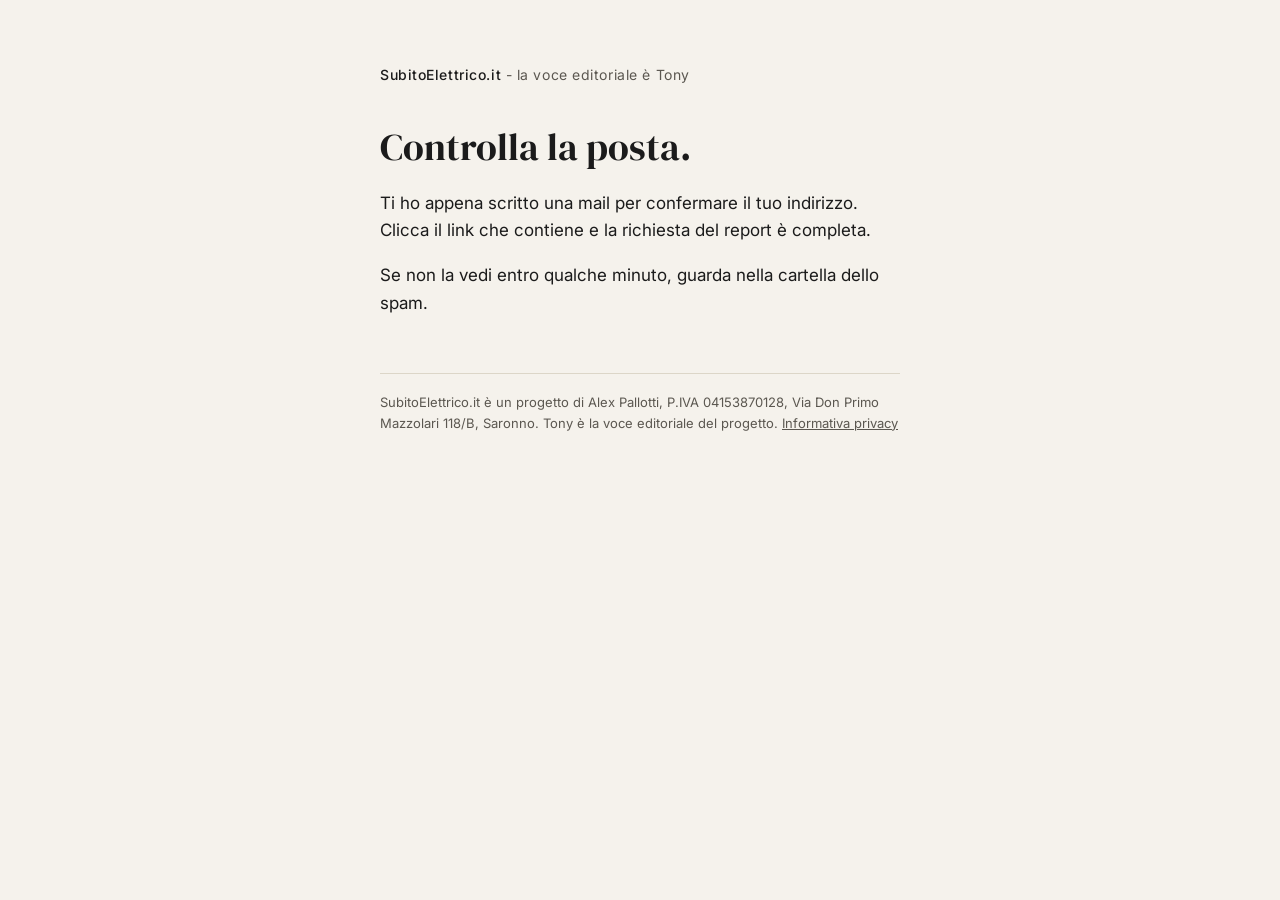
==== confermato/index.html @ 879c9995 "Flusso consenso via modulo Brevo: grazie con link al modulo, pagine confermato e iscrizione-conferma" ====
<!doctype html>
<html lang="it">
<head>
<meta charset="utf-8">
<meta name="viewport" content="width=device-width, initial-scale=1">
<meta name="robots" content="noindex, nofollow">
<title>Controlla la posta | SubitoElettrico.it</title>
<link rel="preconnect" href="https://fonts.googleapis.com">
<link rel="preconnect" href="https://fonts.gstatic.com" crossorigin>
<link href="https://fonts.googleapis.com/css2?family=DM+Serif+Display&family=Inter:wght@400;500&display=swap" rel="stylesheet">
<style>
  :root { --bg:#F5F2EC; --ink:#1B1B1B; --accent:#D76A03; --muted:#5b5750; --line:#dcd6c8; }
  * { box-sizing: border-box; }
  html, body { margin:0; background:var(--bg); color:var(--ink); }
  body { font-family:'Inter',system-ui,sans-serif; font-size:17px; line-height:1.6; }
  main { max-width:560px; margin:0 auto; padding:64px 20px 48px; }
  .brand { font-size:14px; letter-spacing:.04em; color:var(--muted); margin-bottom:40px; }
  .brand b { font-weight:500; color:var(--ink); }
  h1 { font-family:'DM Serif Display',Georgia,serif; font-weight:400; font-size:38px; line-height:1.15; margin:0 0 20px; }
  p { margin:0 0 18px; }
  footer { margin-top:56px; padding-top:18px; border-top:1px solid var(--line); font-size:13px; color:var(--muted); }
  footer a { color:var(--muted); }
</style>
</head>
<body>
<main>
  <div class="brand"><b>SubitoElettrico.it</b> - la voce editoriale è Tony</div>
  <h1>Controlla la posta.</h1>
  <p>Ti ho appena scritto una mail per confermare il tuo indirizzo. Clicca il link che contiene e la richiesta del report è completa.</p>
  <p>Se non la vedi entro qualche minuto, guarda nella cartella dello spam.</p>
  <footer>
    SubitoElettrico.it è un progetto di Alex Pallotti, P.IVA 04153870128, Via Don Primo Mazzolari 118/B, Saronno. Tony è la voce editoriale del progetto.
    <a href="/privacy/">Informativa privacy</a>
  </footer>
</main>
</body>
</html>
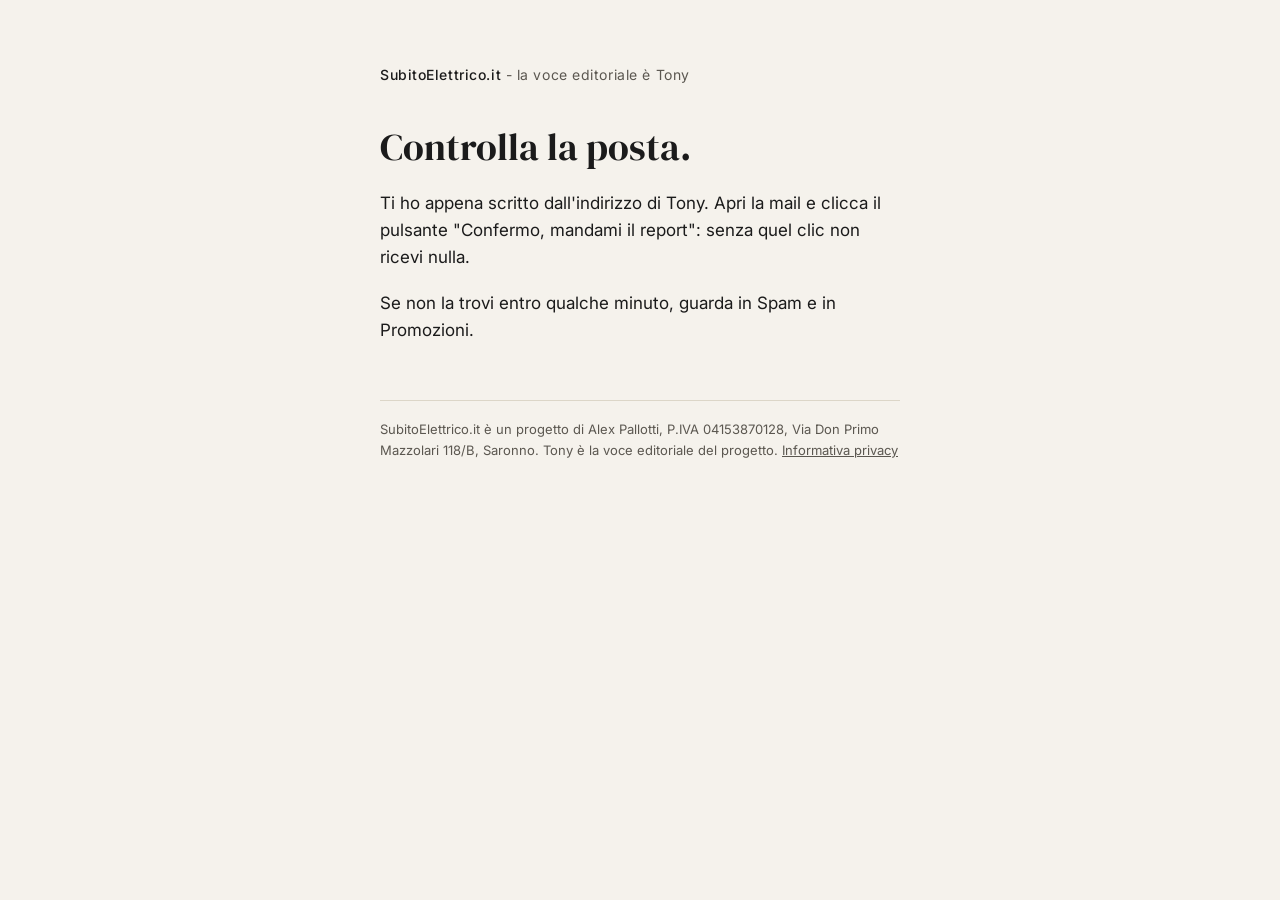
==== commit 0a77bef1: "Testi pagine confermato e iscrizione-confermata allineati alla mail di conferma Co-Authored-By: Clau" ====
--- a/confermato/index.html
+++ b/confermato/index.html
@@ -26,8 +26,8 @@
 <main>
   <div class="brand"><b>SubitoElettrico.it</b> - la voce editoriale è Tony</div>
   <h1>Controlla la posta.</h1>
-  <p>Ti ho appena scritto una mail per confermare il tuo indirizzo. Clicca il link che contiene e la richiesta del report è completa.</p>
-  <p>Se non la vedi entro qualche minuto, guarda nella cartella dello spam.</p>
+  <p>Ti ho appena scritto dall'indirizzo di Tony. Apri la mail e clicca il pulsante "Confermo, mandami il report": senza quel clic non ricevi nulla.</p>
+  <p>Se non la trovi entro qualche minuto, guarda in Spam e in Promozioni.</p>
   <footer>
     SubitoElettrico.it è un progetto di Alex Pallotti, P.IVA 04153870128, Via Don Primo Mazzolari 118/B, Saronno. Tony è la voce editoriale del progetto.
     <a href="/privacy/">Informativa privacy</a>
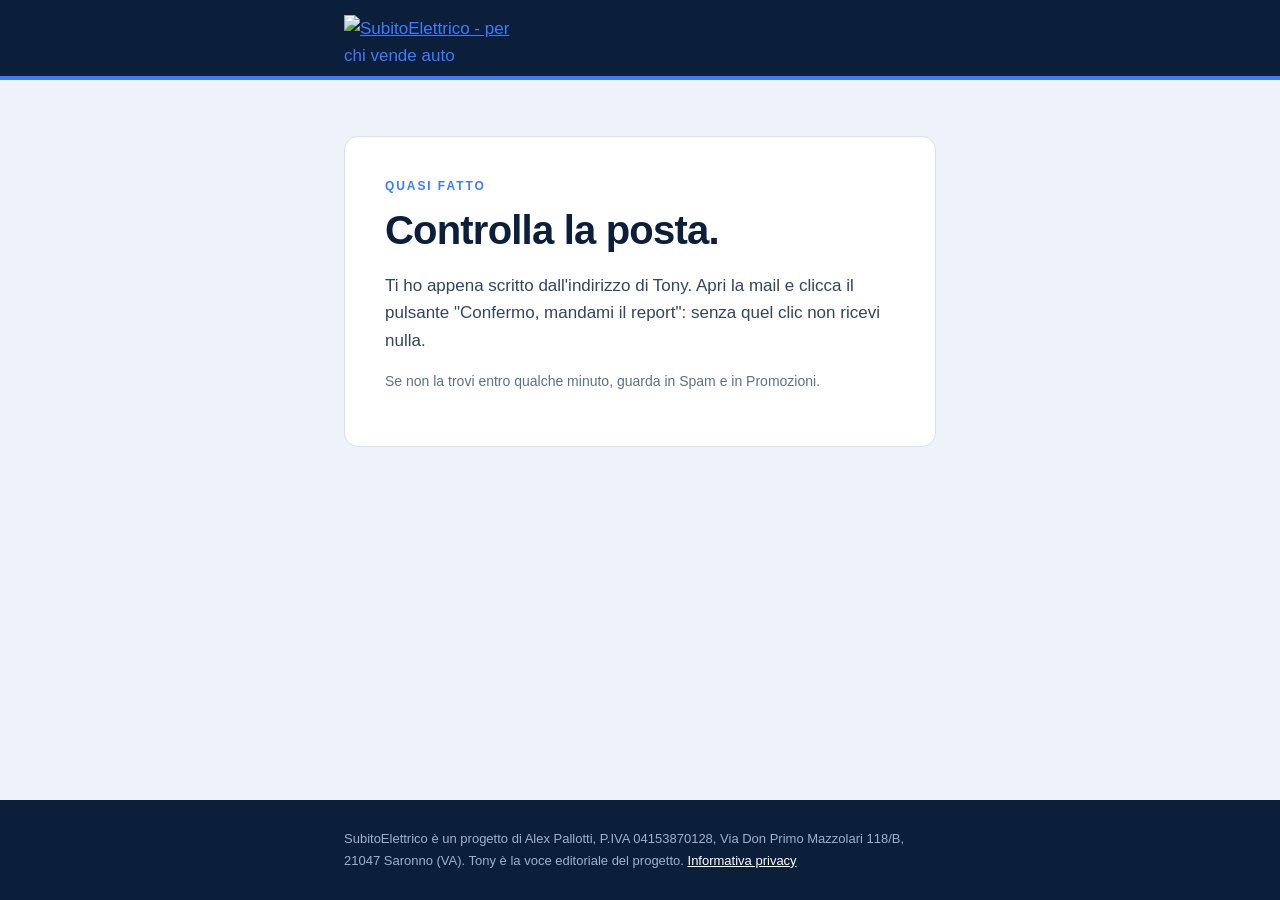
==== commit 7acba975: "Pagina confermato con nuovo stile" ====
--- a/confermato/index.html
+++ b/confermato/index.html
@@ -4,34 +4,19 @@
 <meta charset="utf-8">
 <meta name="viewport" content="width=device-width, initial-scale=1">
 <meta name="robots" content="noindex, nofollow">
-<title>Controlla la posta | SubitoElettrico.it</title>
-<link rel="preconnect" href="https://fonts.googleapis.com">
-<link rel="preconnect" href="https://fonts.gstatic.com" crossorigin>
-<link href="https://fonts.googleapis.com/css2?family=DM+Serif+Display&family=Inter:wght@400;500&display=swap" rel="stylesheet">
-<style>
-  :root { --bg:#F5F2EC; --ink:#1B1B1B; --accent:#D76A03; --muted:#5b5750; --line:#dcd6c8; }
-  * { box-sizing: border-box; }
-  html, body { margin:0; background:var(--bg); color:var(--ink); }
-  body { font-family:'Inter',system-ui,sans-serif; font-size:17px; line-height:1.6; }
-  main { max-width:560px; margin:0 auto; padding:64px 20px 48px; }
-  .brand { font-size:14px; letter-spacing:.04em; color:var(--muted); margin-bottom:40px; }
-  .brand b { font-weight:500; color:var(--ink); }
-  h1 { font-family:'DM Serif Display',Georgia,serif; font-weight:400; font-size:38px; line-height:1.15; margin:0 0 20px; }
-  p { margin:0 0 18px; }
-  footer { margin-top:56px; padding-top:18px; border-top:1px solid var(--line); font-size:13px; color:var(--muted); }
-  footer a { color:var(--muted); }
-</style>
+<title>Controlla la posta | SubitoElettrico</title>
+<link rel="stylesheet" href="/assets/rs.css">
 </head>
 <body>
+<header><div><a href="https://subitoelettrico.it/"><img src="https://img.mailinblue.com/11774780/images/content_library/original/6ad637e9fd8ca38cd59e1672.png" alt="SubitoElettrico - per chi vende auto" width="231" height="56"></a></div></header>
 <main>
-  <div class="brand"><b>SubitoElettrico.it</b> - la voce editoriale è Tony</div>
-  <h1>Controlla la posta.</h1>
-  <p>Ti ho appena scritto dall'indirizzo di Tony. Apri la mail e clicca il pulsante "Confermo, mandami il report": senza quel clic non ricevi nulla.</p>
-  <p>Se non la trovi entro qualche minuto, guarda in Spam e in Promozioni.</p>
-  <footer>
-    SubitoElettrico.it è un progetto di Alex Pallotti, P.IVA 04153870128, Via Don Primo Mazzolari 118/B, Saronno. Tony è la voce editoriale del progetto.
-    <a href="/privacy/">Informativa privacy</a>
-  </footer>
+<div class="card">
+<p class="eyebrow">Quasi fatto</p>
+<h1>Controlla la posta.</h1>
+<p>Ti ho appena scritto dall'indirizzo di Tony. Apri la mail e clicca il pulsante "Confermo, mandami il report": senza quel clic non ricevi nulla.</p>
+<p class="note">Se non la trovi entro qualche minuto, guarda in Spam e in Promozioni.</p>
+</div>
 </main>
+<footer><div>SubitoElettrico è un progetto di Alex Pallotti, P.IVA 04153870128, Via Don Primo Mazzolari 118/B, 21047 Saronno (VA). Tony è la voce editoriale del progetto. <a href="/privacy/">Informativa privacy</a></div></footer>
 </body>
 </html>
--- a/assets/rs.css
+++ b/assets/rs.css
@@ -0,0 +1,25 @@
+@font-face{font-family:"Inter";src:url("https://subitoelettrico.it/assets/fonts/inter-latin-var.woff2") format("woff2");font-weight:100 900;font-display:swap}
+:root{--navy:#0B1F3A;--blue:#3D7BFF;--soft:#EEF3FB;--text:#33445C;--muted:#5E6F86;--line:#D9E1EC;--ondark:#9FB2CC}
+*{box-sizing:border-box}
+html,body{margin:0}
+body{background:var(--soft);color:var(--text);font-family:Inter,-apple-system,"Segoe UI",Helvetica,Arial,sans-serif;font-size:17px;line-height:1.6;-webkit-font-smoothing:antialiased;min-height:100vh;display:flex;flex-direction:column}
+header{background:var(--navy);border-bottom:4px solid var(--blue)}
+header div,main,footer div{max-width:640px;margin:0 auto;padding-left:24px;padding-right:24px}
+header div{height:76px;display:flex;align-items:center}
+header img{width:190px;height:auto;display:block}
+main{flex:1;width:100%;padding-top:56px;padding-bottom:64px}
+.card{background:#fff;border:1px solid var(--line);border-radius:14px;padding:40px}
+.eyebrow{font-size:12px;font-weight:600;letter-spacing:.16em;text-transform:uppercase;color:var(--blue);margin:0 0 12px}
+h1{color:var(--navy);font-size:clamp(30px,5vw,40px);line-height:1.1;font-weight:800;letter-spacing:-.02em;margin:0 0 20px}
+h2{color:var(--navy);font-size:21px;line-height:1.3;font-weight:700;margin:32px 0 10px}
+p,li{margin:0 0 14px}
+a{color:var(--blue)}
+.echo{border-left:4px solid var(--blue);background:var(--soft);padding:12px 16px;border-radius:0 8px 8px 0;color:var(--navy);font-weight:600;font-size:16px;margin:0 0 24px;display:none}
+.btn{display:inline-block;background:var(--blue);color:#fff;text-decoration:none;font-weight:600;padding:16px 26px;border-radius:10px;margin-top:8px}
+.btn:hover{background:#2F6BF0}
+.note{font-size:14px;color:var(--muted);margin-top:16px}
+.tony{width:150px;height:auto;display:block;margin:0 0 8px}
+footer{background:var(--navy);color:var(--ondark);font-size:13px;line-height:1.7}
+footer div{padding-top:28px;padding-bottom:28px}
+footer a{color:#fff}
+@media(max-width:520px){.card{padding:28px 22px}main{padding-top:32px}}
